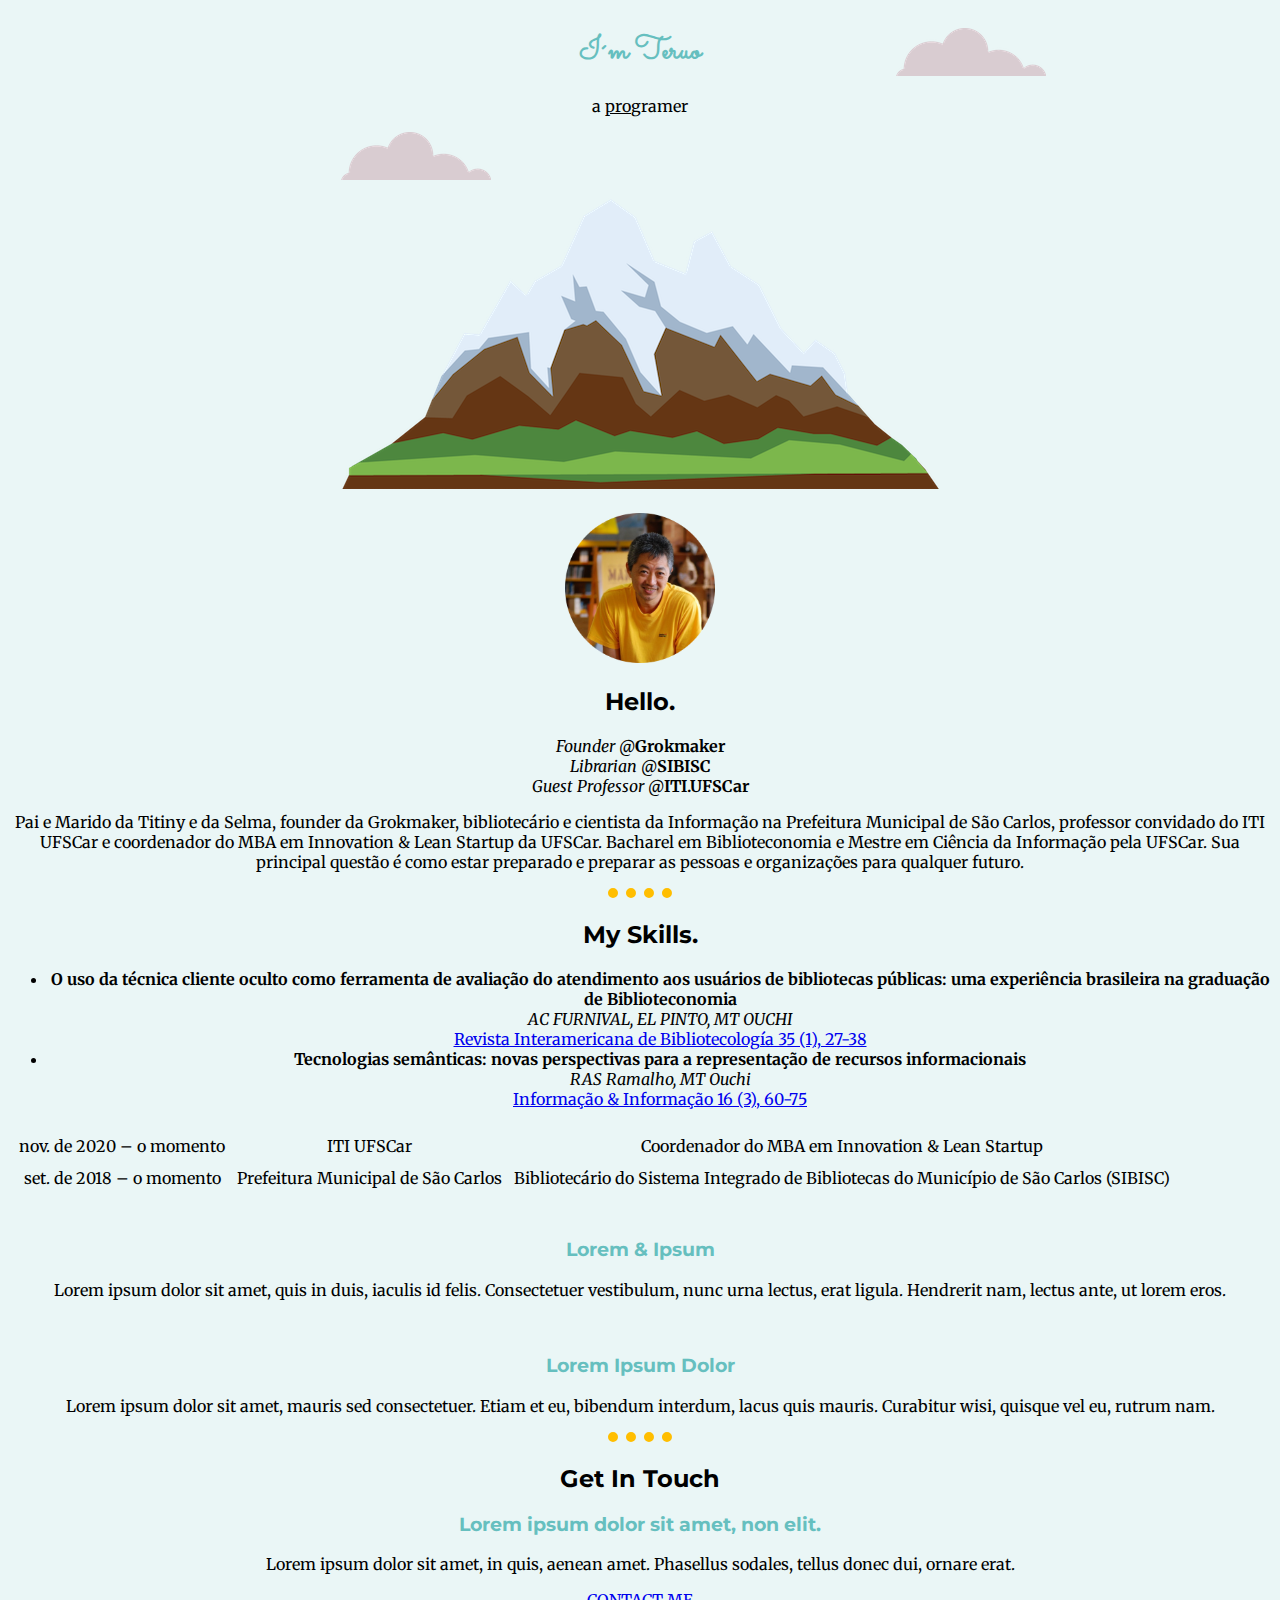
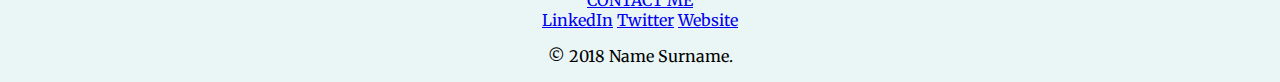
==== index.html @ 080fc8a7 "include content to CV" ====
<!DOCTYPE html>
<html lang="pt-br">

<head>
  <meta charset="utf-8">
  <title>大内 照男 | Teruo Ouchi | Personal Home Page</title>

  <link rel="stylesheet" href="css/styles.css">
  <link rel="icon" href="images/favicon.ico">
  <link rel="preconnect" href="https://fonts.gstatic.com">
  <link href="https://fonts.googleapis.com/css2?family=Merriweather:wght@400;700;900&family=Montserrat:wght@400;500;600;700&family=Sacramento&display=swap" rel="stylesheet">
</head>

<body>
  <div id="top-container"  >
    <img class="top-cloud" src="images/cloud.png" alt="cloud-img">
    <h1>I´m Teruo</h1>
    <p>a <spam class="pro">pro</spam>gramer</p>
    <img class="botton-cloud" src="images/cloud.png" alt="cloud-img">
    <img class="mountain" src="images/mountain.png" alt="mountain-img">

  </div>
  <div class="middle-container">
    <div class="profile">
      <img class="photo" src="images/teruo.png" alt="Teruo´s Picture">
      <h2>Hello.</h2>
      <p><em>Founder</em> @<strong>Grokmaker</strong><br />
        <em>Librarian</em> @<strong>SIBISC</strong><br />
        <em>Guest Professor</em> @<strong>ITI.UFSCar</strong>
      </p>
      <p>Pai e Marido da Titiny e da Selma, founder da Grokmaker,
        bibliotecário e cientista da Informação na Prefeitura
        Municipal de São Carlos, professor convidado do ITI UFSCar
        e coordenador do MBA em Innovation & Lean Startup da UFSCar.
        Bacharel em Biblioteconomia e Mestre em Ciência da Informação
        pela UFSCar. Sua principal questão é como estar preparado e
        preparar as pessoas e organizações para qualquer futuro.</p>
    </div>
    <hr>
    <div class="skills">
      <h2>My Skills.</h2>
      <ul>
        <li><strong>O uso da técnica cliente oculto como ferramenta de avaliação do
            atendimento aos usuários de bibliotecas públicas: uma experiência
            brasileira na graduação de Biblioteconomia</strong><br>
          <em>AC FURNIVAL, EL PINTO, MT OUCHI</em><br>
          <a href="https://www.redalyc.org/pdf/1790/179024991003.pdf">
            Revista Interamericana de Bibliotecología 35 (1), 27-38
          </a>
        </li>
        <li><strong>Tecnologias semânticas: novas perspectivas para a representação
            de recursos informacionais</strong><br>
          <em>RAS Ramalho, MT Ouchi</em><br>
          <a href="http://www.uel.br/revistas/uel/index.php/informacao/article/download/9829/10643">
            Informação & Informação 16 (3), 60-75
          </a>
        </li>
      </ul>
      <table cellspacing="10">
        <tr>
          <td>nov. de 2020 – o momento</td>
          <td>ITI UFSCar</td>
          <td>Coordenador do MBA em Innovation & Lean Startup</td>
        </tr>
        <tr>
          <td>set. de 2018 – o momento</td>
          <td>Prefeitura Municipal de São Carlos</td>
          <td>Bibliotecário do Sistema Integrado de Bibliotecas do Município de São Carlos (SIBISC)</td>
        </tr>
      </table>
      <div class="skill-row">
        <img class="" src="" alt="">
        <h3>Lorem & Ipsum</h3>
        <p>Lorem ipsum dolor sit amet, quis in duis, iaculis id felis. Consectetuer vestibulum, nunc urna lectus, erat ligula. Hendrerit nam, lectus ante, ut lorem eros.</p>
      </div>
      <div class="skill-row">
        <img class="" src="" alt="">
        <h3>Lorem Ipsum Dolor</h3>
        <p>Lorem ipsum dolor sit amet, mauris sed consectetuer. Etiam et eu, bibendum interdum, lacus quis mauris. Curabitur wisi, quisque vel eu, rutrum nam.</p>
      </div>
    </div>
    <hr>
    <div class="contact-me">
      <h2>Get In Touch</h2>
      <h3>Lorem ipsum dolor sit amet, non elit.</h3>
      <p>Lorem ipsum dolor sit amet, in quis, aenean amet. Phasellus sodales, tellus donec dui, ornare erat.</p>
      <a class="btn" href="mailto:name@email.com">CONTACT ME</a>
    </div>
  </div>
  
  
  <div class="bottom-container">
    <a class="footer-link" href="https://www.linkedin.com/">LinkedIn</a>
    <a class="footer-link" href="https://twitter.com/">Twitter</a>
    <a class="footer-link" href="https://www.appbrewery.co/">Website</a>
    <p>© 2018 Name Surname.</p>
  </div>
</body>

</html>
---- css/styles.css ----
body {
  background-color: #eaf6f6;
  font-family: 'Merriweather', serif;
  text-align: center;
}

h1 {
    color: #66bfbf;
    font-family: "Sacramento", cursive;
    margin-top: 0;

}

h2 {
  font-family: 'Montserrat', sans-serif;
}

h3 {
    color:#66bfbf;
    font-family: 'Montserrat', sans-serif;
}

hr {
  background-color: transparent;
  border-style: none;
  border-top: 10px dotted #ffbe00;
  height: 2px;
  width: 5%;
}

.botton-cloud {
  position: fixed;
  margin-bottom: 10%;
}

.mountain {
  position: relative;
}

.photo {
  height: 150px;
}

.pro {
  text-decoration: underline;
}

.top-cloud {
  position: fixed;
  margin-left: 20%;
}


#top-container {
  position: relative;
  background-color: #eaf6f6;
  /* border: solid 10px; */
  /* height: 200px; */
  padding: 20px;
  /* width: 200px;*/
}

#middle-container {

}

#bottom-container {

}
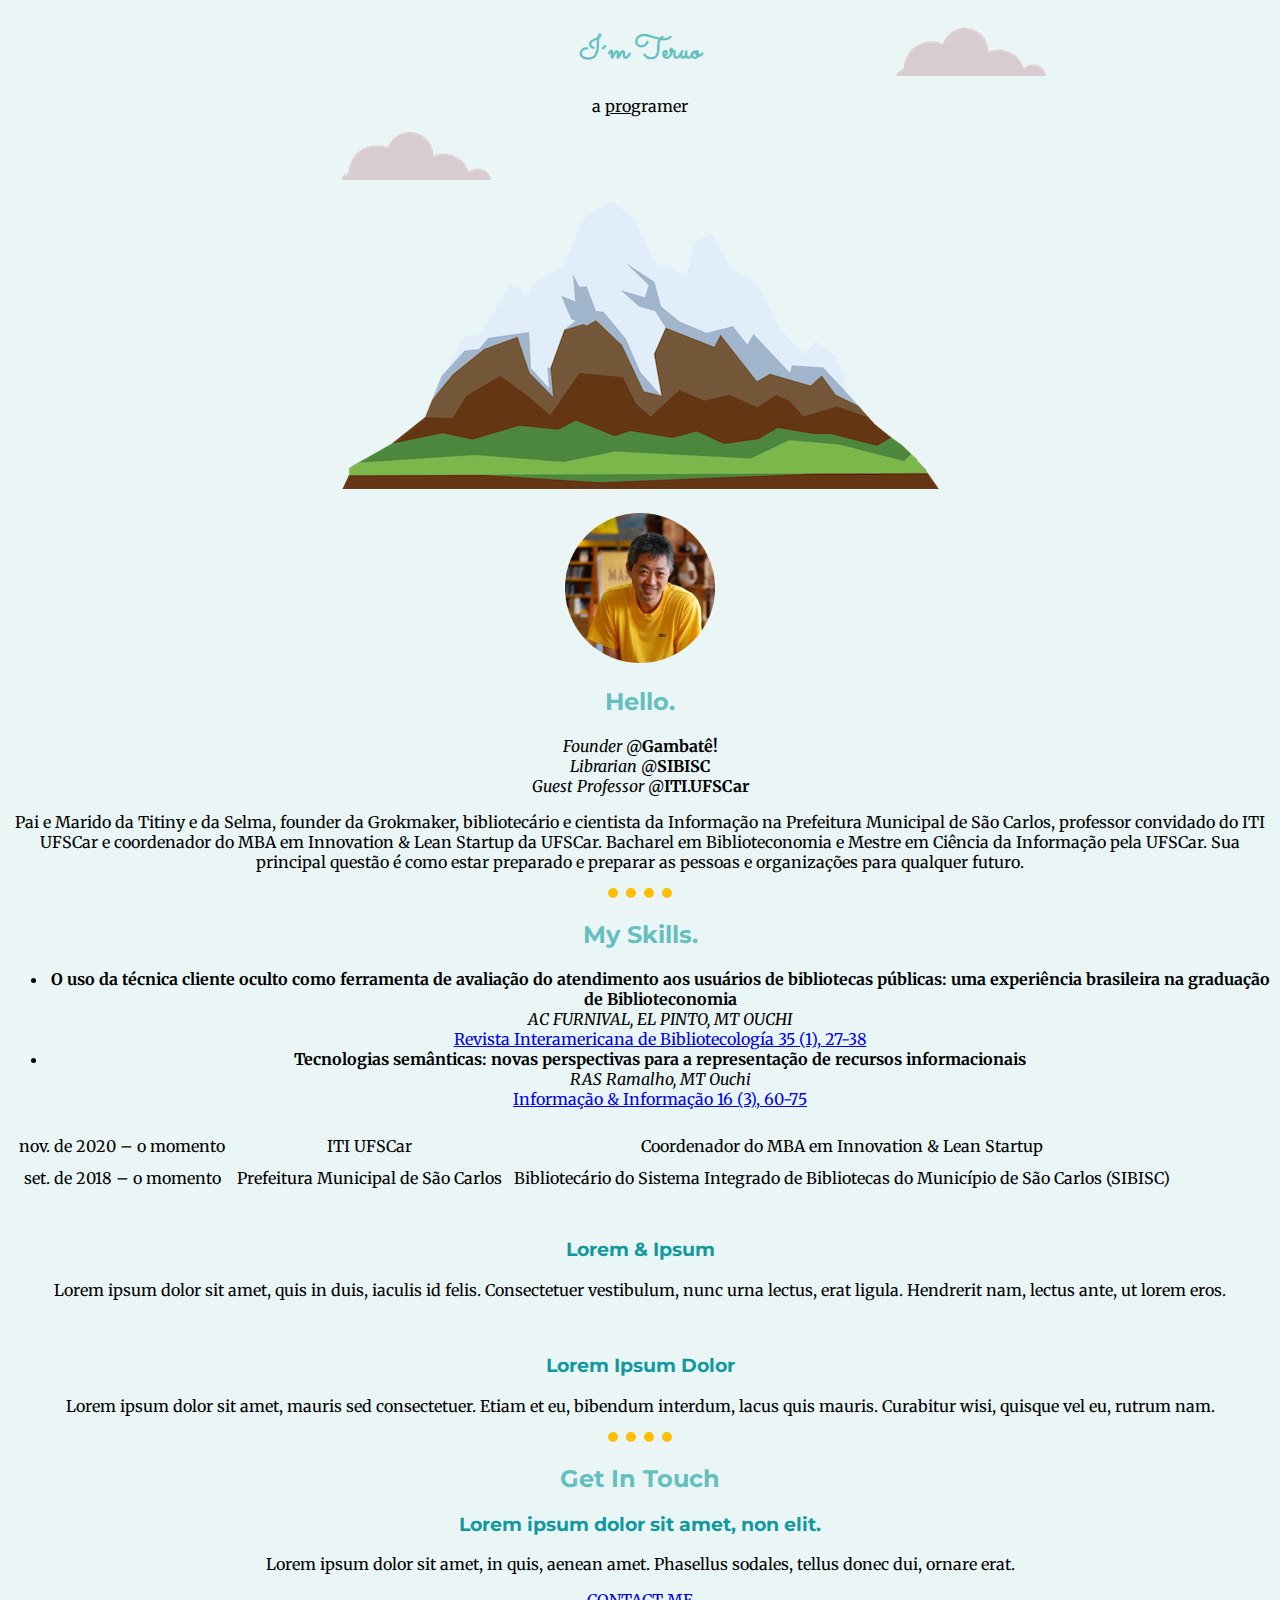
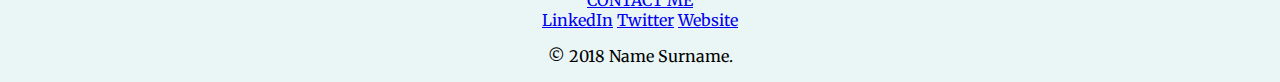
==== commit 6bcac969: "atualizações" ====
--- a/index.html
+++ b/index.html
@@ -24,7 +24,7 @@
     <div class="profile">
       <img class="photo" src="images/teruo.png" alt="Teruo´s Picture">
       <h2>Hello.</h2>
-      <p><em>Founder</em> @<strong>Grokmaker</strong><br />
+      <p><em>Founder</em> @<strong>Gambatê!</strong><br />
         <em>Librarian</em> @<strong>SIBISC</strong><br />
         <em>Guest Professor</em> @<strong>ITI.UFSCar</strong>
       </p>
--- a/css/styles.css
+++ b/css/styles.css
@@ -12,11 +12,12 @@
 }
 
 h2 {
+  color: #66bfbf;
   font-family: 'Montserrat', sans-serif;
 }
 
 h3 {
-    color:#66bfbf;
+    color:#11999e;
     font-family: 'Montserrat', sans-serif;
 }
 
@@ -61,9 +62,9 @@
 }
 
 #middle-container {
-
+  color: #11999e;
 }
 
 #bottom-container {
-
+  color: #11999e;
 }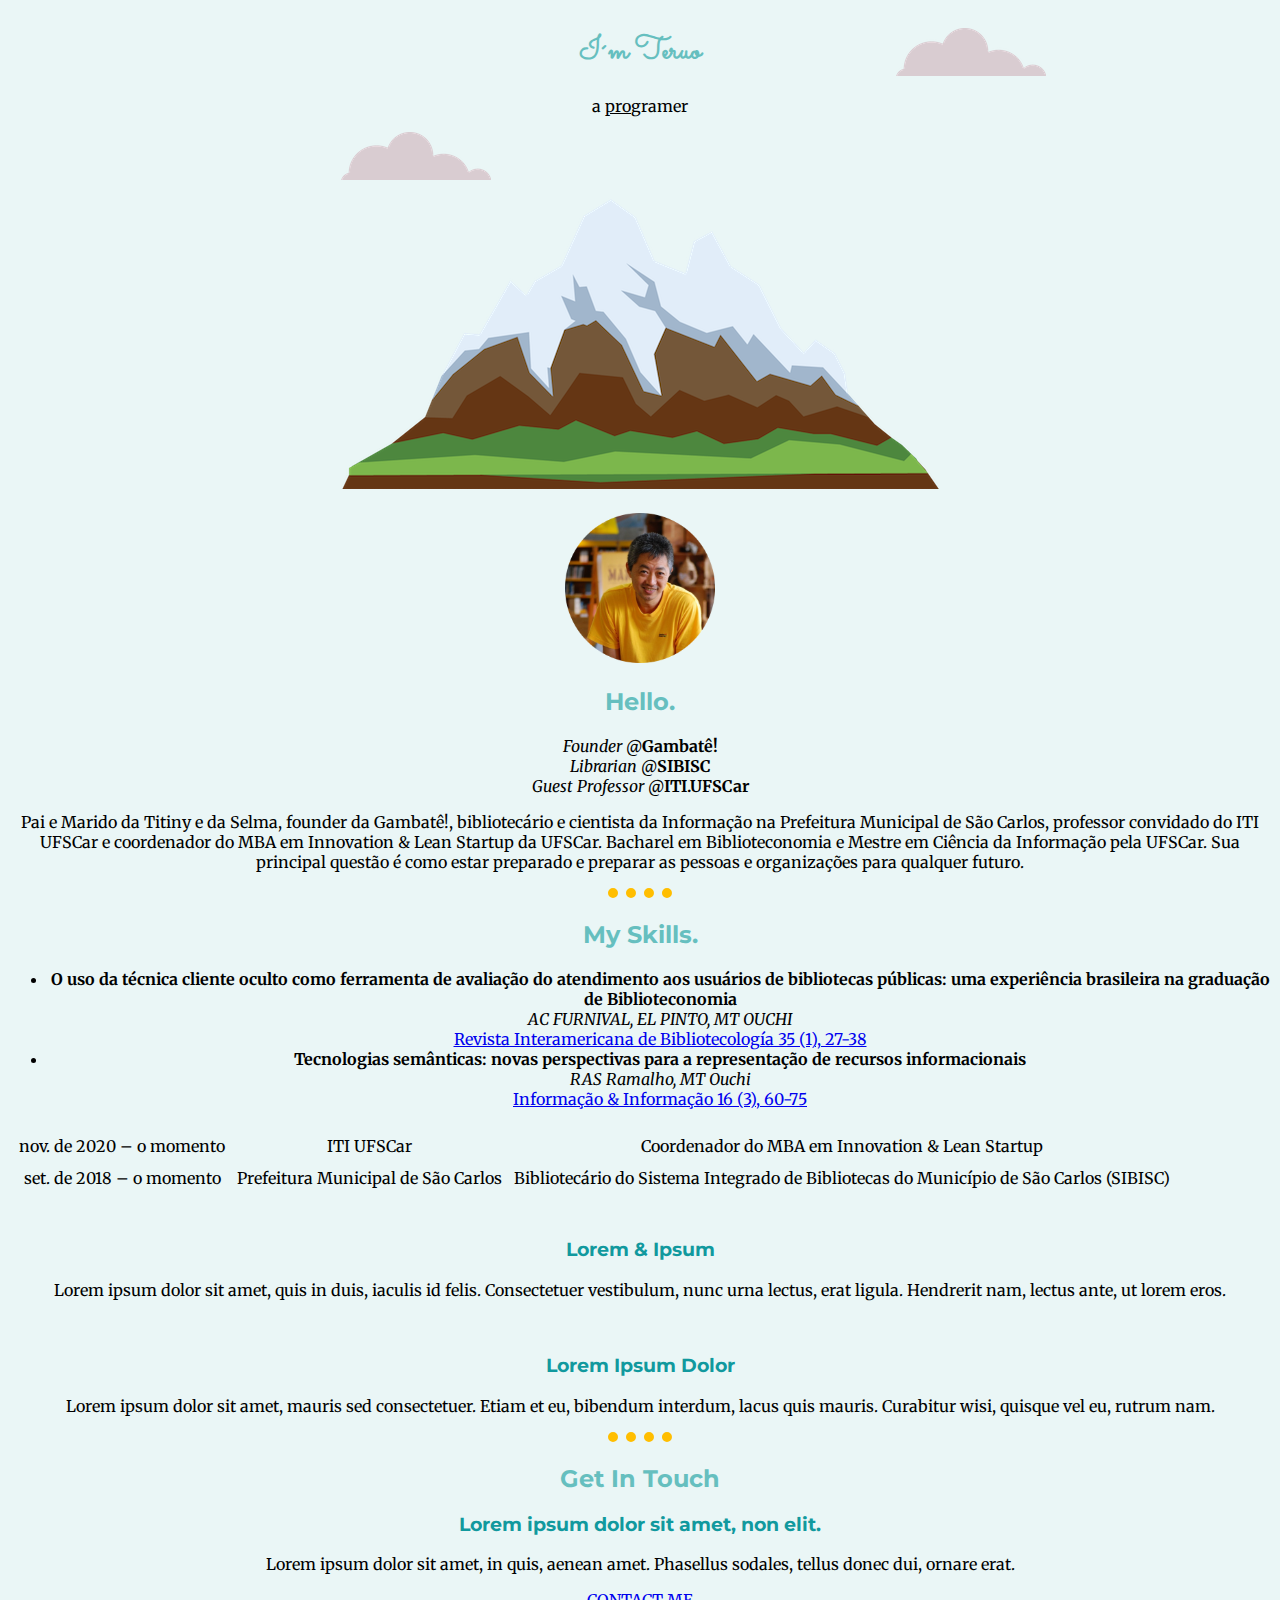
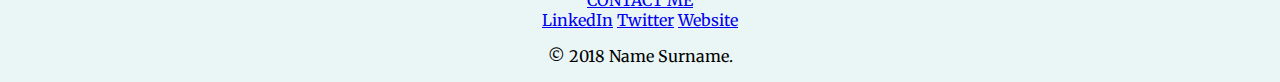
==== commit f7b619ef: "teste de commit" ====
--- a/index.html
+++ b/index.html
@@ -28,7 +28,7 @@
         <em>Librarian</em> @<strong>SIBISC</strong><br />
         <em>Guest Professor</em> @<strong>ITI.UFSCar</strong>
       </p>
-      <p>Pai e Marido da Titiny e da Selma, founder da Grokmaker,
+      <p>Pai e Marido da Titiny e da Selma, founder da Gambatê!,
         bibliotecário e cientista da Informação na Prefeitura
         Municipal de São Carlos, professor convidado do ITI UFSCar
         e coordenador do MBA em Innovation & Lean Startup da UFSCar.
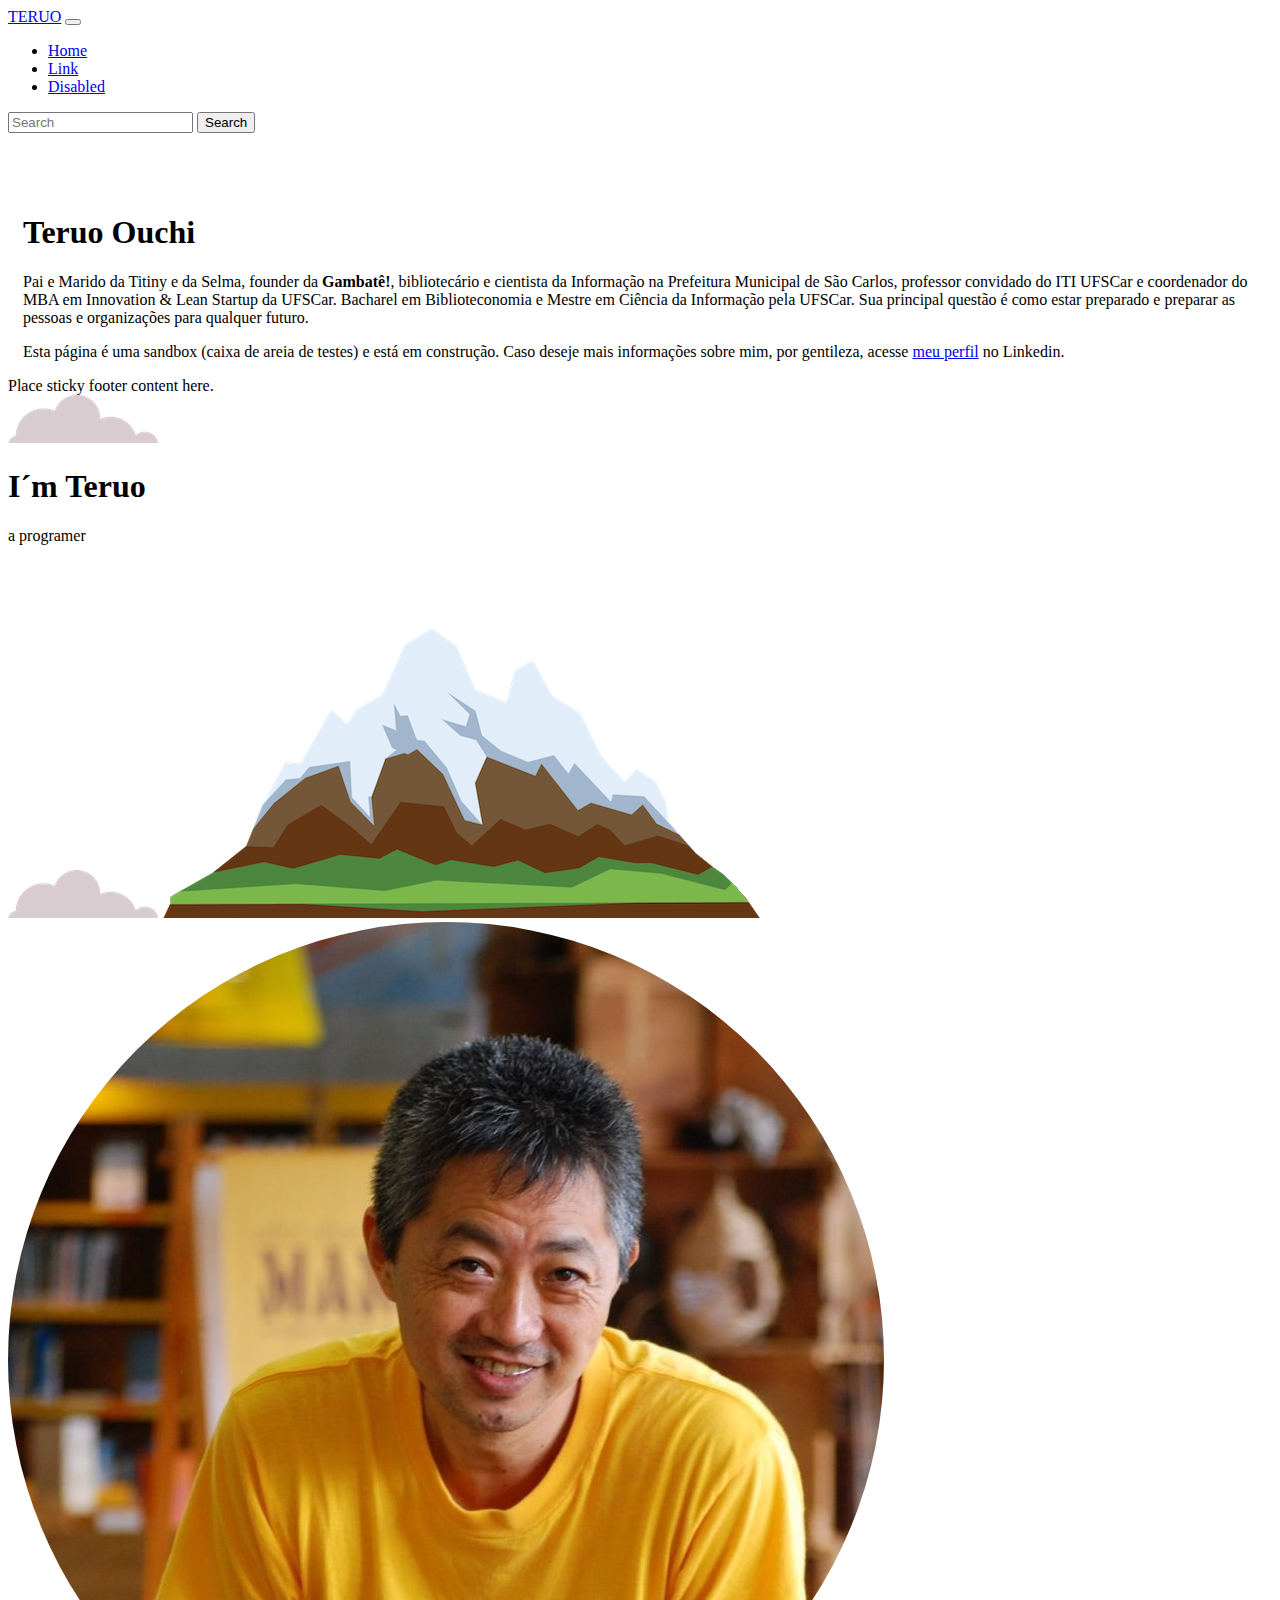
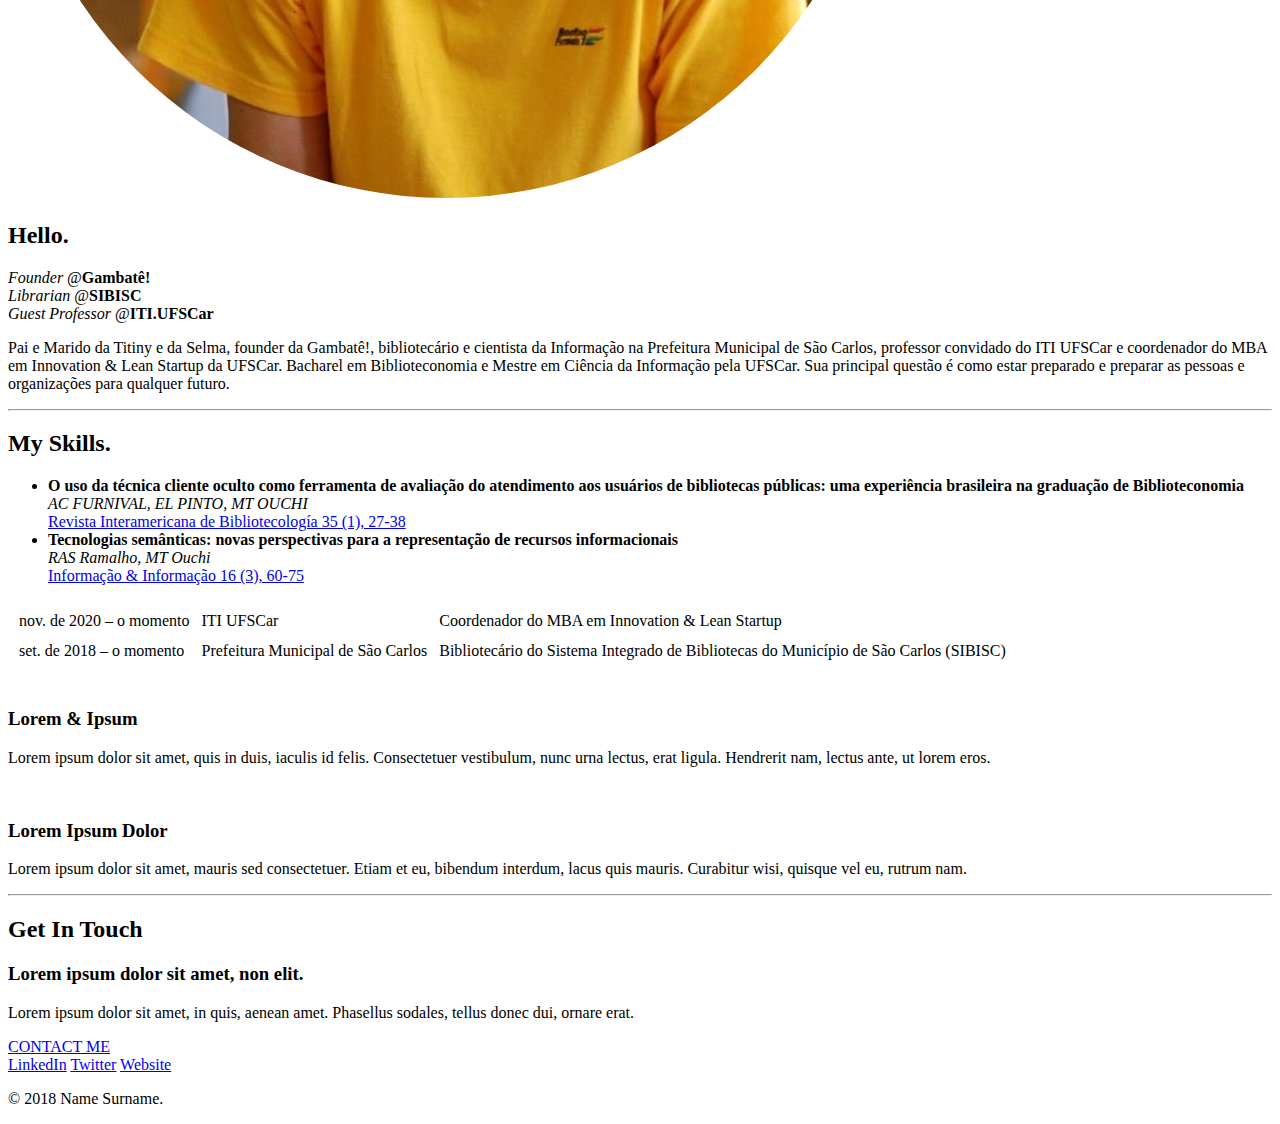
==== commit 0d5a760d: "Include Bootstrap Framework into website" ====
--- a/index.html
+++ b/index.html
@@ -1,16 +1,91 @@
-<!DOCTYPE html>
-<html lang="pt-br">
+<!doctype html>
+<html lang="pt-br" class="h-100">
+  <head>
+    <title>大内 照男 | Teruo Ouchi | Personal Home Page</title>
+    <meta charset="utf-8">
+    <meta name="viewport" content="width=device-width, initial-scale=1">
+    <meta name="description" content=">Pai e Marido da Titiny e da Selma, founder da <b>Gambatê!</b>, bibliotecário e cientista da Informação na Prefeitura Municipal de São Carlos, professor convidado do ITI UFSCar e coordenador do MBA em Innovation & Lean Startup da UFSCar. Bacharel em Biblioteconomia e Mestre em Ciência da Informação pela UFSCar. Sua principal questão é como estar preparado e preparar as pessoas e organizações para qualquer futuro.">    <meta name="author" content="Teruo Ouchi, Mark Otto, Jacob Thornton, and Bootstrap contributors">
+    <meta name="generator" content="Hugo 0.84.0">
 
-<head>
-  <meta charset="utf-8">
-  <title>大内 照男 | Teruo Ouchi | Personal Home Page</title>
+    <link href="https://cdn.jsdelivr.net/npm/bootstrap@5.0.2/dist/css/bootstrap.min.css" rel="stylesheet" integrity="sha384-EVSTQN3/azprG1Anm3QDgpJLIm9Nao0Yz1ztcQTwFspd3yD65VohhpuuCOmLASjC" crossorigin="anonymous">
+    <script src="https://cdn.jsdelivr.net/npm/bootstrap@5.0.2/dist/js/bootstrap.bundle.min.js" integrity="sha384-MrcW6ZMFYlzcLA8Nl+NtUVF0sA7MsXsP1UyJoMp4YLEuNSfAP+JcXn/tWtIaxVXM" crossorigin="anonymous"></script>
 
-  <link rel="stylesheet" href="css/styles.css">
-  <link rel="icon" href="images/favicon.ico">
-  <link rel="preconnect" href="https://fonts.gstatic.com">
-  <link href="https://fonts.googleapis.com/css2?family=Merriweather:wght@400;700;900&family=Montserrat:wght@400;500;600;700&family=Sacramento&display=swap" rel="stylesheet">
-</head>
+    <style>
+      .bd-placeholder-img {
+        font-size: 1.125rem;
+        text-anchor: middle;
+        -webkit-user-select: none;
+        -moz-user-select: none;
+        user-select: none;
+      }
 
+      @media (min-width: 768px) {
+        .bd-placeholder-img-lg {
+          font-size: 3.5rem;
+        }
+      }
+    </style>
+
+    <!-- Custom styles for this template -->
+    <link href="/css/sticky-footer-navbar.css" rel="stylesheet">
+  </head>
+
+  <body class="d-flex flex-column h-100">
+    
+  <header>
+    <!-- Fixed navbar -->
+    <nav class="navbar navbar-expand-md navbar-dark fixed-top bg-dark">
+      <div class="container-fluid">
+        <a class="navbar-brand" href="#">TERUO</a>
+        <button class="navbar-toggler" type="button" data-bs-toggle="collapse" data-bs-target="#navbarCollapse" aria-controls="navbarCollapse" aria-expanded="false" aria-label="Toggle navigation">
+          <span class="navbar-toggler-icon"></span>
+        </button>
+        <div class="collapse navbar-collapse" id="navbarCollapse">
+          <ul class="navbar-nav me-auto mb-2 mb-md-0">
+            <li class="nav-item">
+              <a class="nav-link active" aria-current="page" href="#">Home</a>
+            </li>
+            <li class="nav-item">
+              <a class="nav-link" href="#">Link</a>
+            </li>
+            <li class="nav-item">
+              <a class="nav-link disabled" href="#" tabindex="-1" aria-disabled="true">Disabled</a>
+            </li>
+          </ul>
+          <form class="d-flex">
+            <input class="form-control me-2" type="search" placeholder="Search" aria-label="Search">
+            <button class="btn btn-outline-success" type="submit">Search</button>
+          </form>
+        </div>
+      </div>
+    </nav>
+  </header>
+
+<!-- Begin page content -->
+<main class="flex-shrink-0">
+  <div class="container">
+    <h1 class="mt-5">Teruo Ouchi</h1>
+    <p class="lead">Pai e Marido da Titiny e da Selma, founder da <b>Gambatê!</b>,
+      bibliotecário e cientista da Informação na Prefeitura
+      Municipal de São Carlos, professor convidado do ITI UFSCar
+      e coordenador do MBA em Innovation & Lean Startup da UFSCar.
+      Bacharel em Biblioteconomia e Mestre em Ciência da Informação
+      pela UFSCar. Sua principal questão é como estar preparado e
+      preparar as pessoas e organizações para qualquer futuro.</p>
+    <p>Esta página é uma sandbox (caixa de areia de testes) e está em construção. Caso deseje mais informações sobre mim, por gentileza, acesse <a href="https://www.linkedin.com/in/teruo/" target="_blank">meu perfil</a> no Linkedin.</p>
+  </div>
+</main>
+
+<footer class="footer mt-auto py-3 bg-light">
+  <div class="container">
+    <span class="text-muted">Place sticky footer content here.</span>
+  </div>
+</footer>
+      
+  </body>
+</html>
+
+<!-- **************************************************************************** -->
 <body>
   <div id="top-container"  >
     <img class="top-cloud" src="images/cloud.png" alt="cloud-img">
--- a/css/sticky-footer-navbar.css
+++ b/css/sticky-footer-navbar.css
@@ -0,0 +1,8 @@
+/* Custom page CSS
+-------------------------------------------------- */
+/* Not required for template or sticky footer method. */
+
+main > .container {
+    padding: 60px 15px 0;
+  }
+  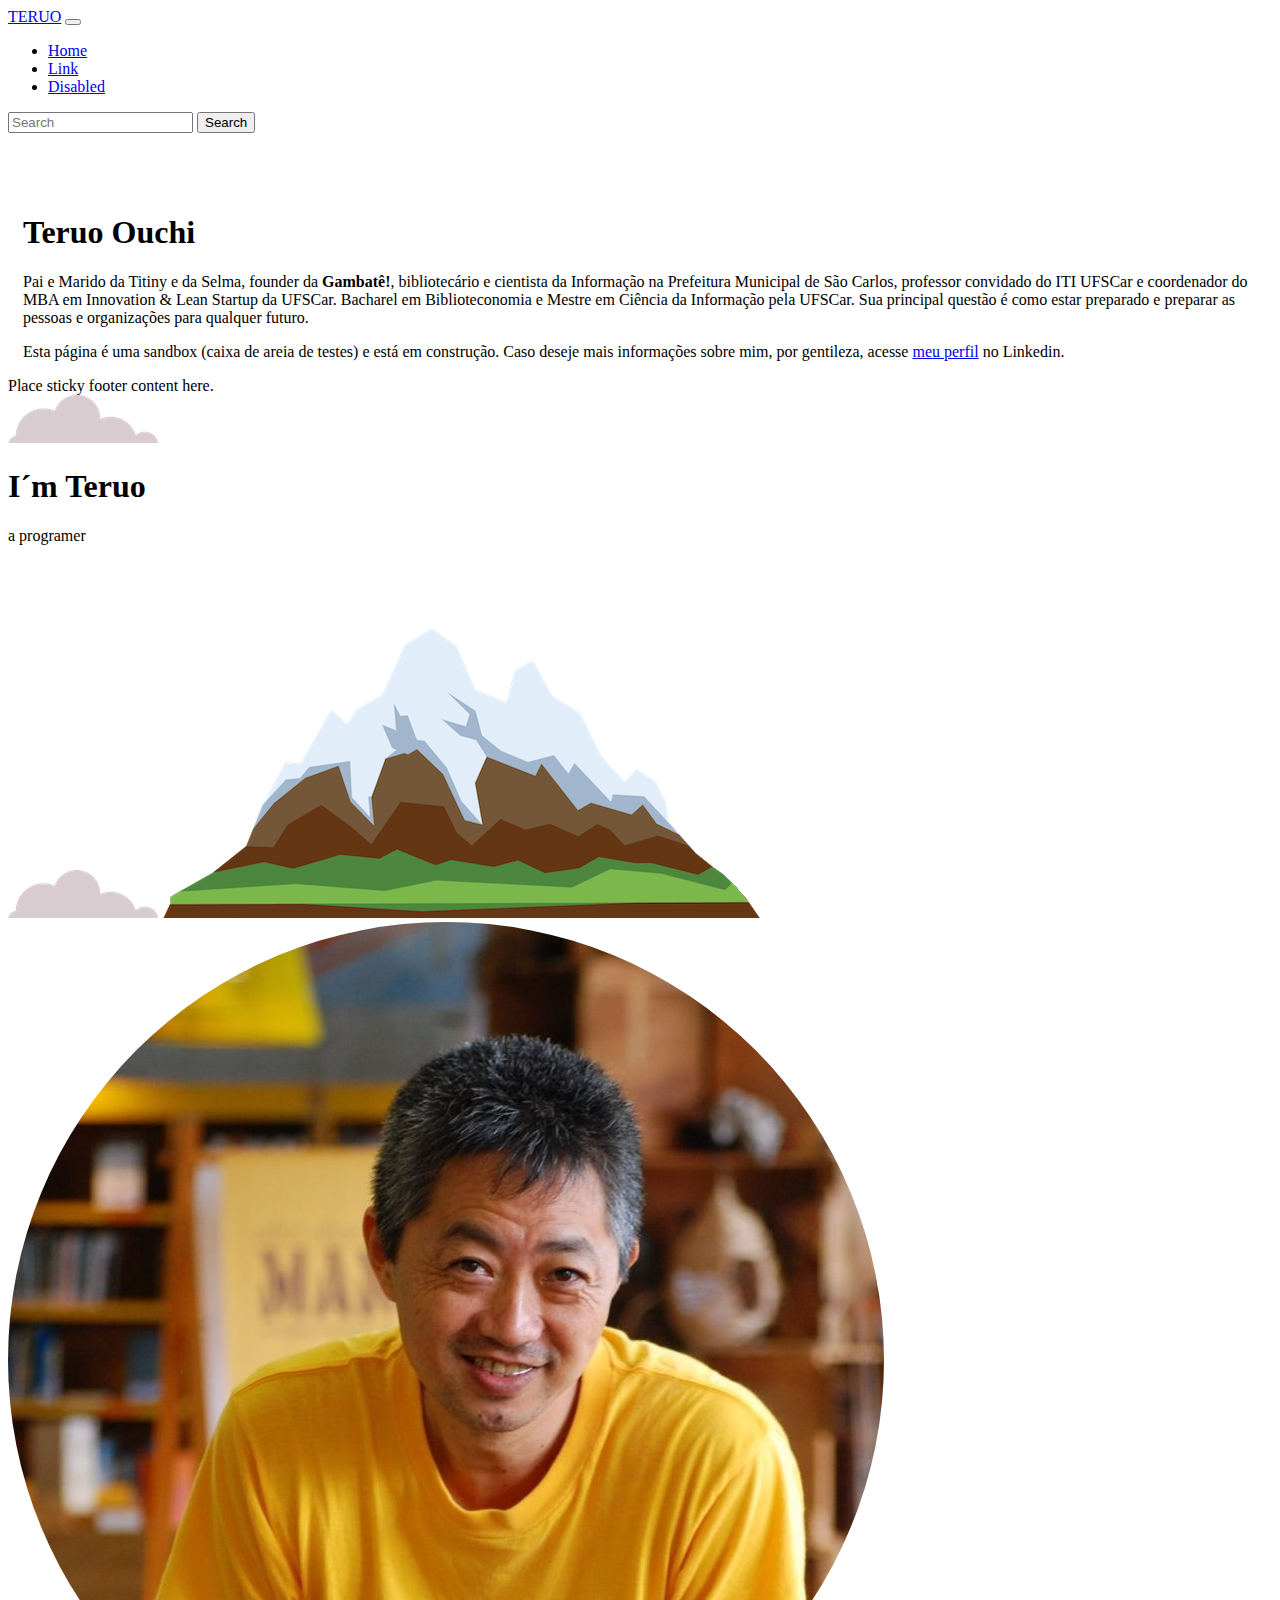
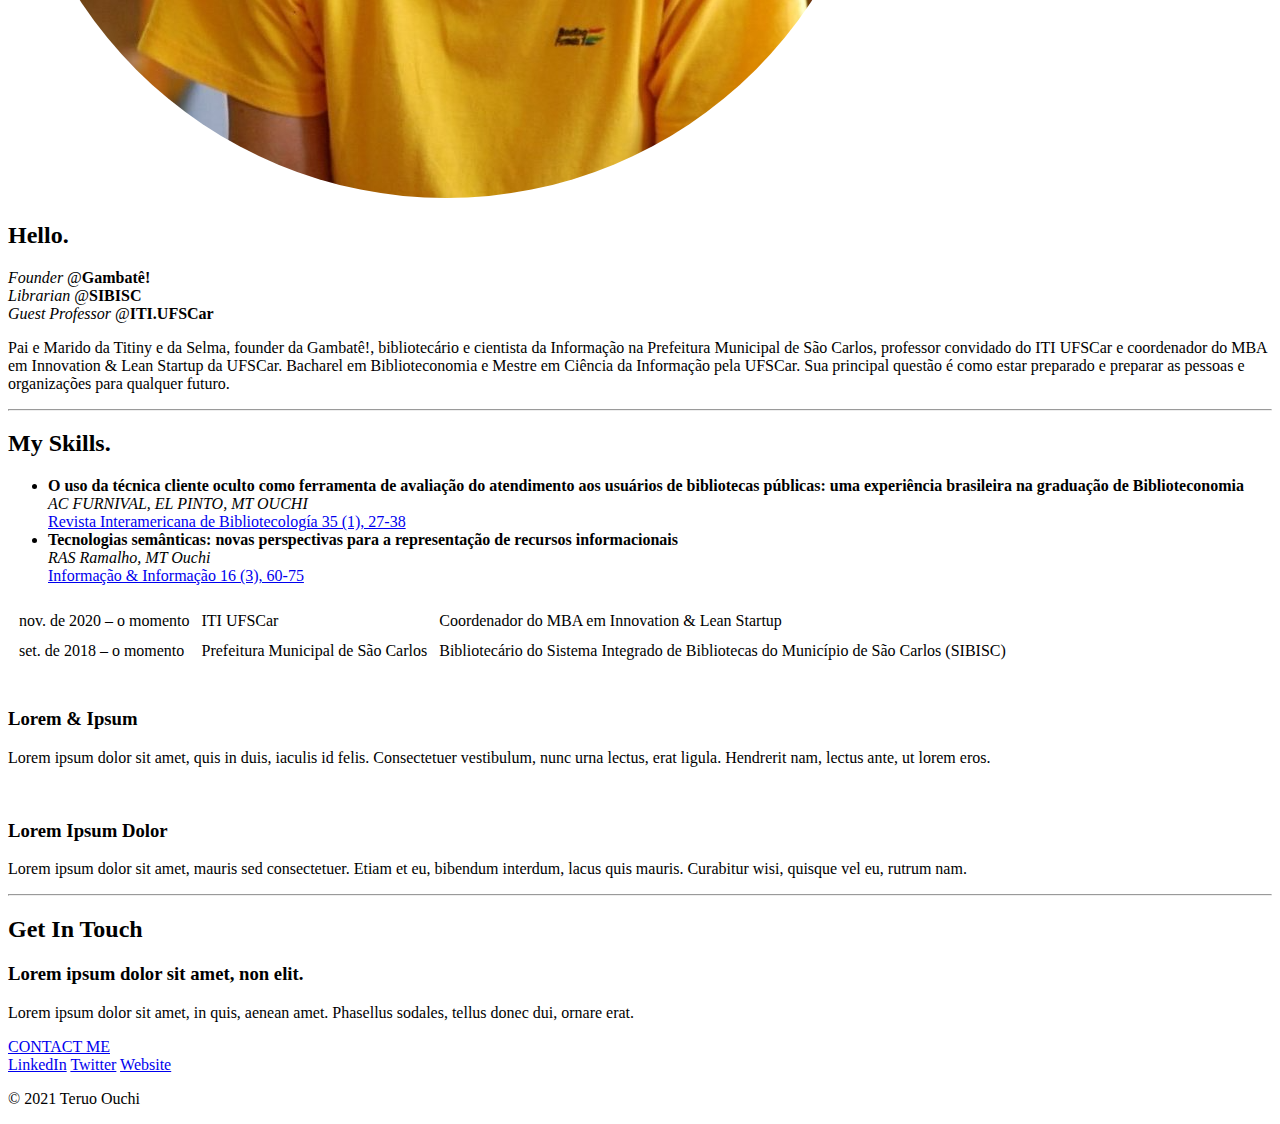
==== commit 22fff9f6: "Testando a integração com a Vercel" ====
--- a/index.html
+++ b/index.html
@@ -6,7 +6,8 @@
     <meta name="viewport" content="width=device-width, initial-scale=1">
     <meta name="description" content=">Pai e Marido da Titiny e da Selma, founder da <b>Gambatê!</b>, bibliotecário e cientista da Informação na Prefeitura Municipal de São Carlos, professor convidado do ITI UFSCar e coordenador do MBA em Innovation & Lean Startup da UFSCar. Bacharel em Biblioteconomia e Mestre em Ciência da Informação pela UFSCar. Sua principal questão é como estar preparado e preparar as pessoas e organizações para qualquer futuro.">    <meta name="author" content="Teruo Ouchi, Mark Otto, Jacob Thornton, and Bootstrap contributors">
     <meta name="generator" content="Hugo 0.84.0">
-
+    
+    <link rel="icon" href="images/favicon.ico">
     <link href="https://cdn.jsdelivr.net/npm/bootstrap@5.0.2/dist/css/bootstrap.min.css" rel="stylesheet" integrity="sha384-EVSTQN3/azprG1Anm3QDgpJLIm9Nao0Yz1ztcQTwFspd3yD65VohhpuuCOmLASjC" crossorigin="anonymous">
     <script src="https://cdn.jsdelivr.net/npm/bootstrap@5.0.2/dist/js/bootstrap.bundle.min.js" integrity="sha384-MrcW6ZMFYlzcLA8Nl+NtUVF0sA7MsXsP1UyJoMp4YLEuNSfAP+JcXn/tWtIaxVXM" crossorigin="anonymous"></script>
 
@@ -168,7 +169,7 @@
     <a class="footer-link" href="https://www.linkedin.com/">LinkedIn</a>
     <a class="footer-link" href="https://twitter.com/">Twitter</a>
     <a class="footer-link" href="https://www.appbrewery.co/">Website</a>
-    <p>© 2018 Name Surname.</p>
+    <p>© 2021 Teruo Ouchi</p>
   </div>
 </body>
 
